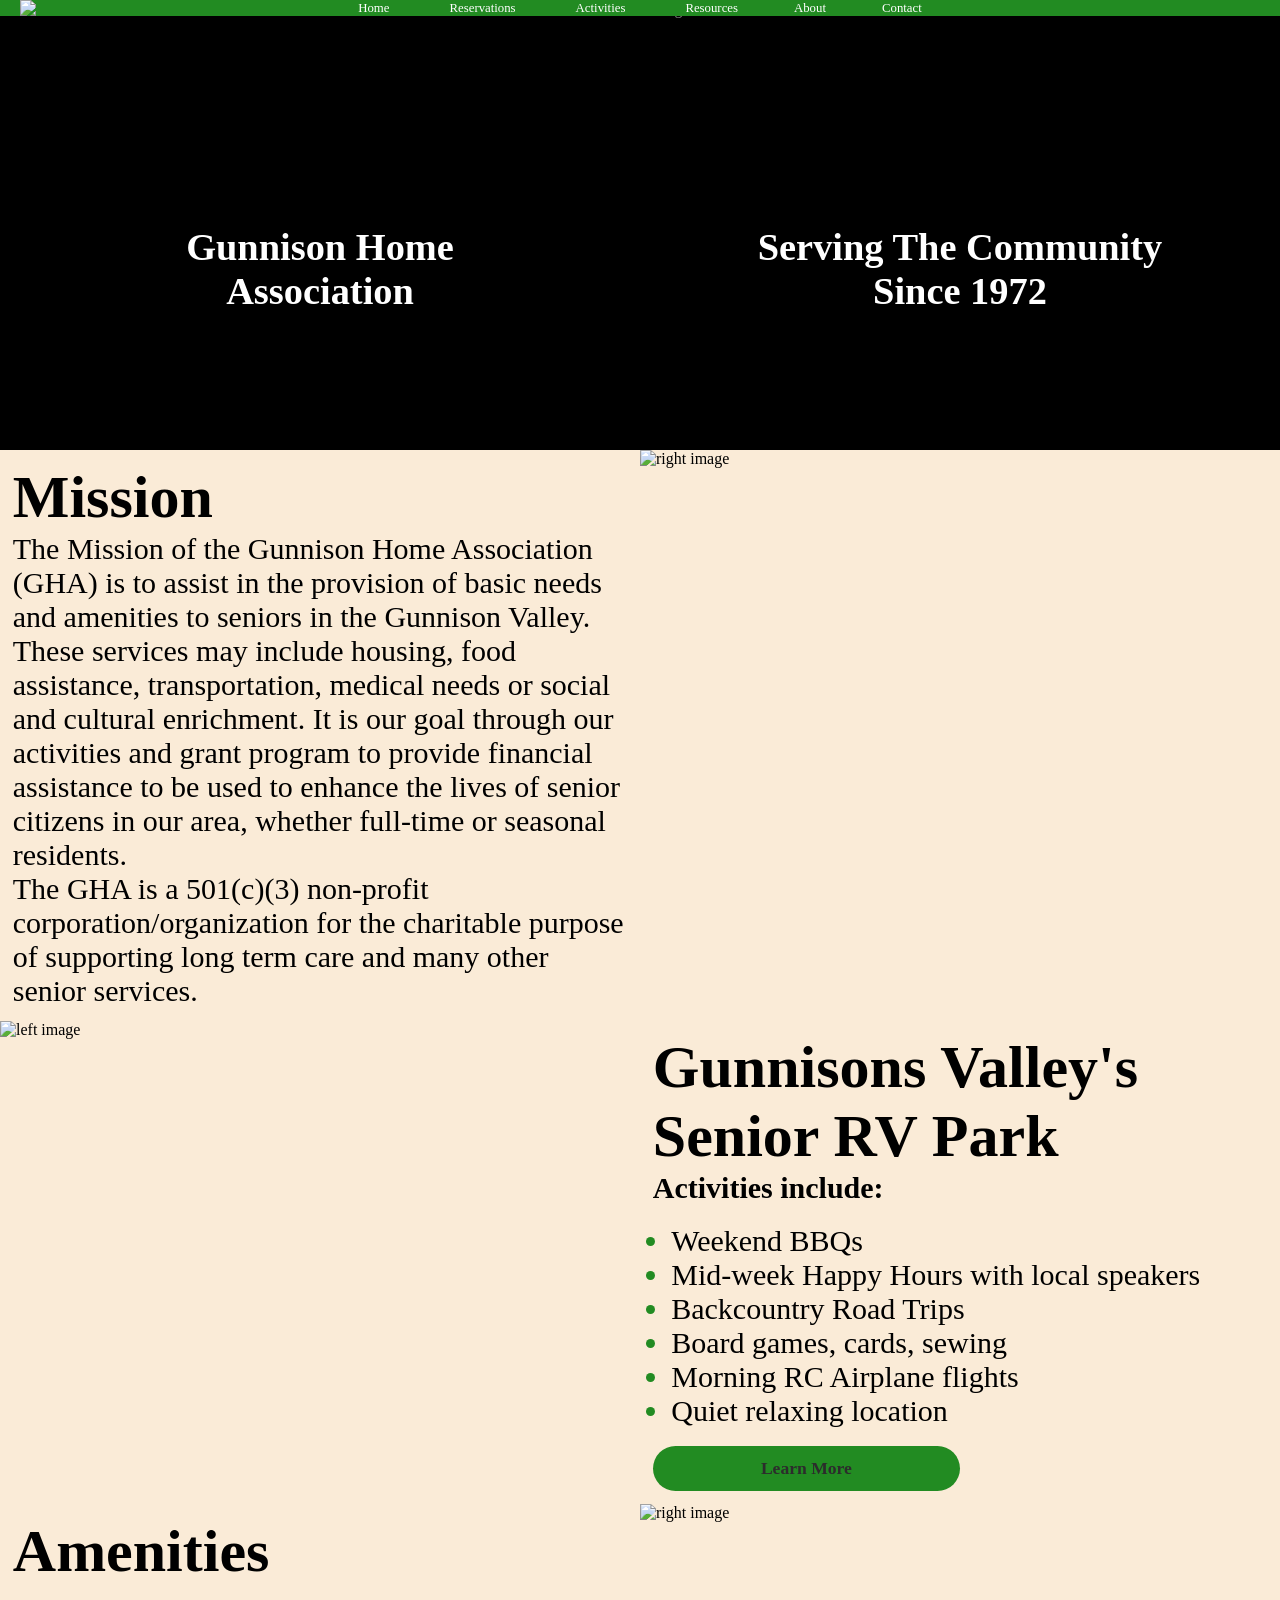
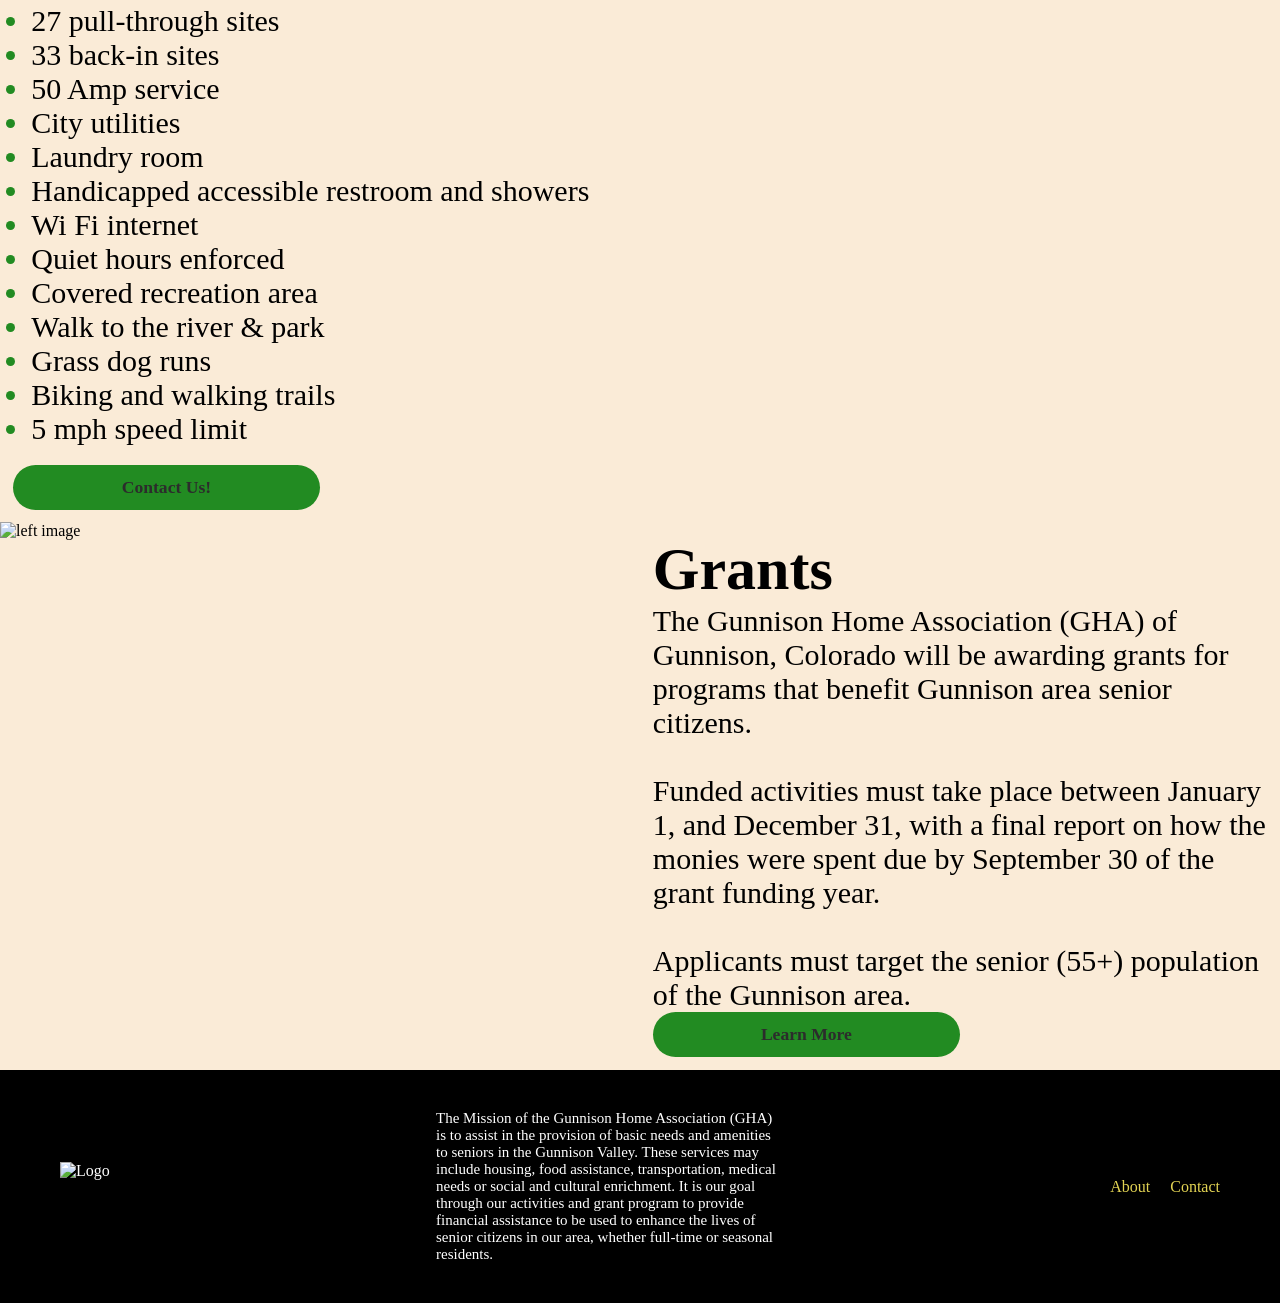
==== index.html @ cdab9be5 "Add files via upload" ====
<!DOCTYPE html>
<html lang="en">
<head>
  <meta charset="UTF-8" />
  <meta name="viewport" content="width=device-width, initial-scale=1.0" />
  <title>Gunnison Home Association</title>
  <link rel="stylesheet" href="homeStyle.css" />
  
</head>
<body>

  <nav class="navLinks">
    <div class="GHA_Logo"><img id="logo" src="homePhotos/ghaLogo.png"></div>
    
    <!-- Hamburger icon (mobile only) -->
    <button class="hamburger" onclick= toggleMenu()>&#9776;</button>

    <div class="center-links">
      <a href="index.html">Home</a>
      <a href="reservation.html">Reservations</a>
      <a href="activities.html">Activities</a>
      <a href="resources.html" class="active">Resources</a>
      <div class="dropdown">
        <button class="dropbtn">About
          <i class="fa fa-caret-down"></i> <!-- down arrow for drop down menu -->
        </button>
        <div class="dropdown-content">
          <a href="about.html">About Us</a>
          <a href="grants.html">Grants</a>
        </div>
      </div>
      <a href="contact.html">Contact</a>
    </div>

  </nav>
  
  <div class="HomeImage">
    <script src="script.js"></script>
    <img id="scrollImg" src="homePhotos/homepic2.jpg" alt="Home Image">
    <div class="top-left"><h1>Gunnison Home<br>Association</h1></div>
    <div class="top-right"><h1>Serving The Community<br>Since 1972</h1></div>

  </div>
  
  <div class="homeContentOne">
    <div class="homeText">
      <h1>Mission</h1>
      <p>The Mission of the Gunnison Home Association (GHA) is to assist in the provision of basic needs and amenities to seniors in the Gunnison Valley. These services may include housing, food assistance, transportation, medical needs or social and cultural enrichment. It is our goal through our activities and grant program to provide financial assistance to be used to enhance the lives of senior citizens in our area, whether full-time or seasonal residents.<br>
         The GHA is a 501(c)(3) non-profit corporation/organization for the charitable purpose of supporting long term care and many other senior services. 
      </p>
    </div>
    <div class="homeImageRight">
        <img src = "homePhotos/rightImage.jpg" alt="right image">
    </div>
  </div>

  <div class="homeContentTwo">
    <div class="homeImageLeft">
        <img src = "homePhotos/leftImage.jpg" alt="left image">
    </div>
    <div class="homeText">
      <h1>Gunnisons Valley's <br>Senior RV Park</h1>
      <b>Activities include:</b>
      <ul class = "activities">
          
          <li>Weekend BBQs</li>
          <li>Mid-week Happy Hours with local speakers</li>
          <li>Backcountry Road Trips</li>
          <li>Board games, cards, sewing</li>
          <li>Morning RC Airplane flights</li>
          <li>Quiet relaxing location</li>
        </ul>
        <a class = "standardButton" href="reservation.html">Learn More</a>
         
    </div>
  </div>

   <div class="homeContentThree">
      <div class="homeText">
        <h1>Amenities</h1>
        <ul class="amenities">
          <li>27 pull-through sites</li>
          <li>33 back-in sites</li>
          <li>50 Amp service</li>
          <li>City utilities</li>
          <li>Laundry room</li>
          <li>Handicapped accessible restroom and showers</li>
          <li>Wi Fi internet</li>
          <li>Quiet hours enforced</li>
          <li>Covered recreation area</li>
          <li>Walk to the river & park</li>
          <li>Grass dog runs</li>
          <li>Biking and walking trails</li>
          <li>5 mph speed limit</li>

        </ul>
        <a class = "standardButton" href="contact.html">Contact Us!</a>
      </div>
      <div class="homeImageRight">
          <img src = "homePhotos/officePhoto.JPG" alt="right image">
      </div>
    </div>
    

  <div class="homeContentFour">
    <div class="homeImageLeft">
        <img src = "homePhotos/leftImage.jpg" alt="left image">
    </div>
    <div class="homeText">
      <h1>Grants</h1>
      <p>The Gunnison Home Association (GHA) of Gunnison, Colorado will be awarding grants for programs 
        that benefit Gunnison area senior citizens.<br><br> Funded activities must take place between January 1, 
        and December 31, with a final report on how the monies were spent due by September 30 of the grant
        funding year.<br><br> Applicants must target the senior (55+) population of the Gunnison area.
      </p>
        <a class = "standardButton" href="grants.html">Learn More</a>   
    </div>
  </div>

  <!-- Footer Section -->
  <footer class="site-footer">
    <div class="footer-content">
      <div class="footer-logo">
        <img src="homePhotos/ghaLogo.png" alt="Logo" />
      </div>
      <div class="footer-text">
        <p>The Mission of the Gunnison Home Association (GHA) is to assist in the provision of basic needs and amenities to seniors in the Gunnison Valley. These services may include housing, food assistance, transportation, medical needs or social and cultural enrichment. It is our goal through our activities and grant program to provide financial assistance to be used to enhance the lives of senior citizens in our area, whether full-time or seasonal residents.
        </p>
      </div>
      <div class="footer-links">
        <a href="about.html">About</a>
        <a href="contact.html">Contact</a>

      </div>
    </div>
  </footer>

<script src="script.js"></script>
</body>
</html>
---- homeStyle.css ----
/* Reset */
* {
  box-sizing: border-box;
  margin: 0;
  padding: 0;
}

body {
  background-color:#FAEBD7;
  opacity: 0;
  transition: opacity 0.5s ease-in-out; /* Adjust duration and easing as needed */
}

body.fade-in {
    opacity: 1;
}

b,p,h1{
  color: #000;
  font-family:'Times New Roman';
}

html, body {
  max-width: 100%;
  overflow-x: hidden; 
  font-family: "Times New Roman";
}

/* === NAVIGATION ==== */
.navLinks {
  background-color: #228B22;
  position: fixed;
  top: 0;
  width: 100%;
  z-index: 1000;
  font-size: 1vw;
  display: flex;
  align-items: center;
  justify-content: space-between;
  padding: 0 20px;
}

.GHA_Logo #logo {
  width: 50px;
  height: auto;
  display: block;
}

/* Hamburger Button */
.hamburger {
  display: none;
  font-size: 30px;
  color: white;
  cursor: pointer;
  background: none;
  border: none;
  outline: none;
  transition: background-color 0.3s;
}

/* === Center nav links (desktop) ==== */
.center-links {
  position: absolute;
  left: 50%;
  transform: translateX(-50%);
  display: flex;
  gap: 20px;
}

.center-links a {
  color: #fff;
  padding: 14px 20px;
  text-decoration: none;
  transition: background-color 0.3s;
}

.center-links a:hover, button:hover {
  background-color: #78fa2c;
}

/* === Drop Down ===*/

/* The dropdown container */
.dropdown {
  float: left;
  overflow: hidden;
}

/* Dropdown button */
.dropdown .dropbtn {
  font-size: 1vw;
  border: none;
  outline: none;
  color: white;
  padding: 14px 16px;
  background-color: inherit;
  font-family: inherit; /* Important for vertical align on mobile phones */
  margin: 0; /* Important for vertical align on mobile phones */
}

.dropdown:hover .dropbtn {
  background-color: #78fa2c;
}

/* Dropdown content (hidden by default) */
.dropdown-content {
  display: none;
  position: absolute;
  background-color: #f9f9f9;
  min-width: 160px;
  box-shadow: 0px 8px 16px 0px rgba(0,0,0,0.2);
  z-index: 1;
}

/* Links inside the dropdown */
.dropdown-content a {
  float: none;
  color: black;
  padding: 12px 16px;
  text-decoration: none;
  display: block;
  text-align: left;
}

/* Add a grey background color to dropdown links on hover */
.dropdown-content a:hover {
  background-color: #ddd;
}

/* Show the dropdown menu on hover */
.dropdown:hover .dropdown-content {
  display: block;
}

.standardButton {
  display: inline-block;
  padding: 12px 25px;
  background-color:#228B22;
  color: #2c2c2c;
  font-weight: bold;
  border-radius: 30px;
  text-decoration: none;
  font-size: 1.1rem;
  transition: all 0.3s ease;
  text-align: center;
  width: 50%;
}

.standardButton:hover {
  background-color:#78fa2c;
  transform: scale(1.05);
}

/* ======= MOBILE NAV MENU ======= */
@media (max-width: 768px) {
  .navLinks {
    flex-direction: row;
    justify-content: space-between;
    align-items: center;
  }

  .center-links {
    display: none;
    flex-direction: column;
    align-items: center;
    position: static;
    transform: none;
    width: 100%;
    background-color: #228B22;
    padding: 10px 0;
  }

  .center-links.show {
    display: flex;
  }

  .center-links a {
    padding: 10px;
    width: 100%;
    text-align: center;
    font-size: 3vw;
  }

  .hamburger {
    display: block;
  }

  .dropdown .dropbtn {
    font-size: clamp(14px, 3.5vw, 20px);
    color: white;
    background-color: inherit;
    border: none;
    outline: none;
    font-family: inherit;
  }

}

/* === HOME IMAGE === */
#scrollImage,
.HomeImage {
  width: 100%;   
  height: auto;
  display: block;
}

#scrollImg.hidden {
  opacity: 0;
  pointer-events: none;
}

.HomeImage {
  height: 50vh;
  overflow: hidden;
  margin-top: 0;
  text-align: center;
  color: #fff;
  background: black;
  position: relative;
}

.HomeImage img {
  opacity: 0.5;
  width: 100%;   
  height: 100%;
  object-fit: cover;
  display: block;
}

/* === Overlay text === */
.top-left {
  position: absolute;
  top: 50%;
  left: 5%;
  width: 40%;
}

.top-right {
  position: absolute;
  top: 50%;
  right: 5%;
  width: 40%;
}
/* Mobile View */
/* @media (max-width: 768px) {
  .top-left h1, .top-right h1 {
    font-size: 25px;
  }
    
} */

.top-left h1, .top-right h1 {
    font-size: 3vw;
    color: white;

}


/* === HOME CONTENT === */
.homeContentOne, .homeContentTwo, .homeContentThree, .homeContentFour {
  display: flex;
  flex-wrap: wrap; 
  align-items: stretch;
}

.homeText {
  padding: 1%;
  color: rgb(0, 0, 0);
  font-size: 30px;
  flex: 1 1 50%; 
  display: flex;
  flex-direction: column;
}

.homeText ul {
  padding: 3%;
  
}

@media(max-width: 768px){

  .homeText {
    padding: 5%;
    font-size: 25px;
    flex: 1 1 50%; 
    display: flex;
    flex-direction: column;
  }

}

@media (max-width: 768px) {
  .homeContentOne,
  .homeContentTwo,
  .homeContentThree,
  .homeContentFour {
    flex-direction: column;
  }

  .homeImageLeft,
  .homeImageRight,
  .homeText {
    flex: 1 1 100%;
  }
}

.homeImageRight, .homeImageLeft {
  flex: 1 1 50%;
  height: 100%;
}

.homeImageRight img,
.homeImageLeft img {
  width: 100%;
  height: auto;
  object-fit: cover;
  display: block;
}

.activities ul li {
  text-align: center;
  
}
li::marker{
  color: #228B22;
}
@media (max-width: 768px) {
  .activities {
    margin: 10px;
    font-size: 25px;
    width: fit-content;

  }
    
}

@media(max-width: 768px){

  .amenities {
    margin: 10px;
    font-size: 25px;
    width: fit-content;
    
  }
}
/* === Footer Styling === */
.site-footer {
  background-color: #000;
  color: #fff;
  padding: 40px 60px;
}

.footer-content {
  max-width: 100%;
  margin: 1 auto;
  display: flex;
  justify-content: space-between;
  align-items: center;
  flex-wrap: wrap;
}

.footer-logo img {
  height: 50px;
  width: auto;
  float: left;
}

.footer-text {
  font-size: 15px;
  width: 30%;
  float: left;
}

.footer-links {
  display: flex;
  text-align: center;
  gap: 20px;
}

.footer-links a {
  color: #fff;
  text-decoration: none;
  transition: color 0.3s;
  color: #e2d353;
}

.footer-links a:hover {
  color: #aaa;
}

.footer-text p{
  color: #fff;
}

/* === Footer Mobile === */
@media (max-width: 768px) {
  .footer-content {
    flex-direction: column;
    text-align: center;
  }

  .footer-text{
    font-size: 15px;
    width: 70%;
    float: left;
  }

  .footer-links {
    margin-top: 20px;
    flex-direction: column;
    gap: 10px;
  }
}
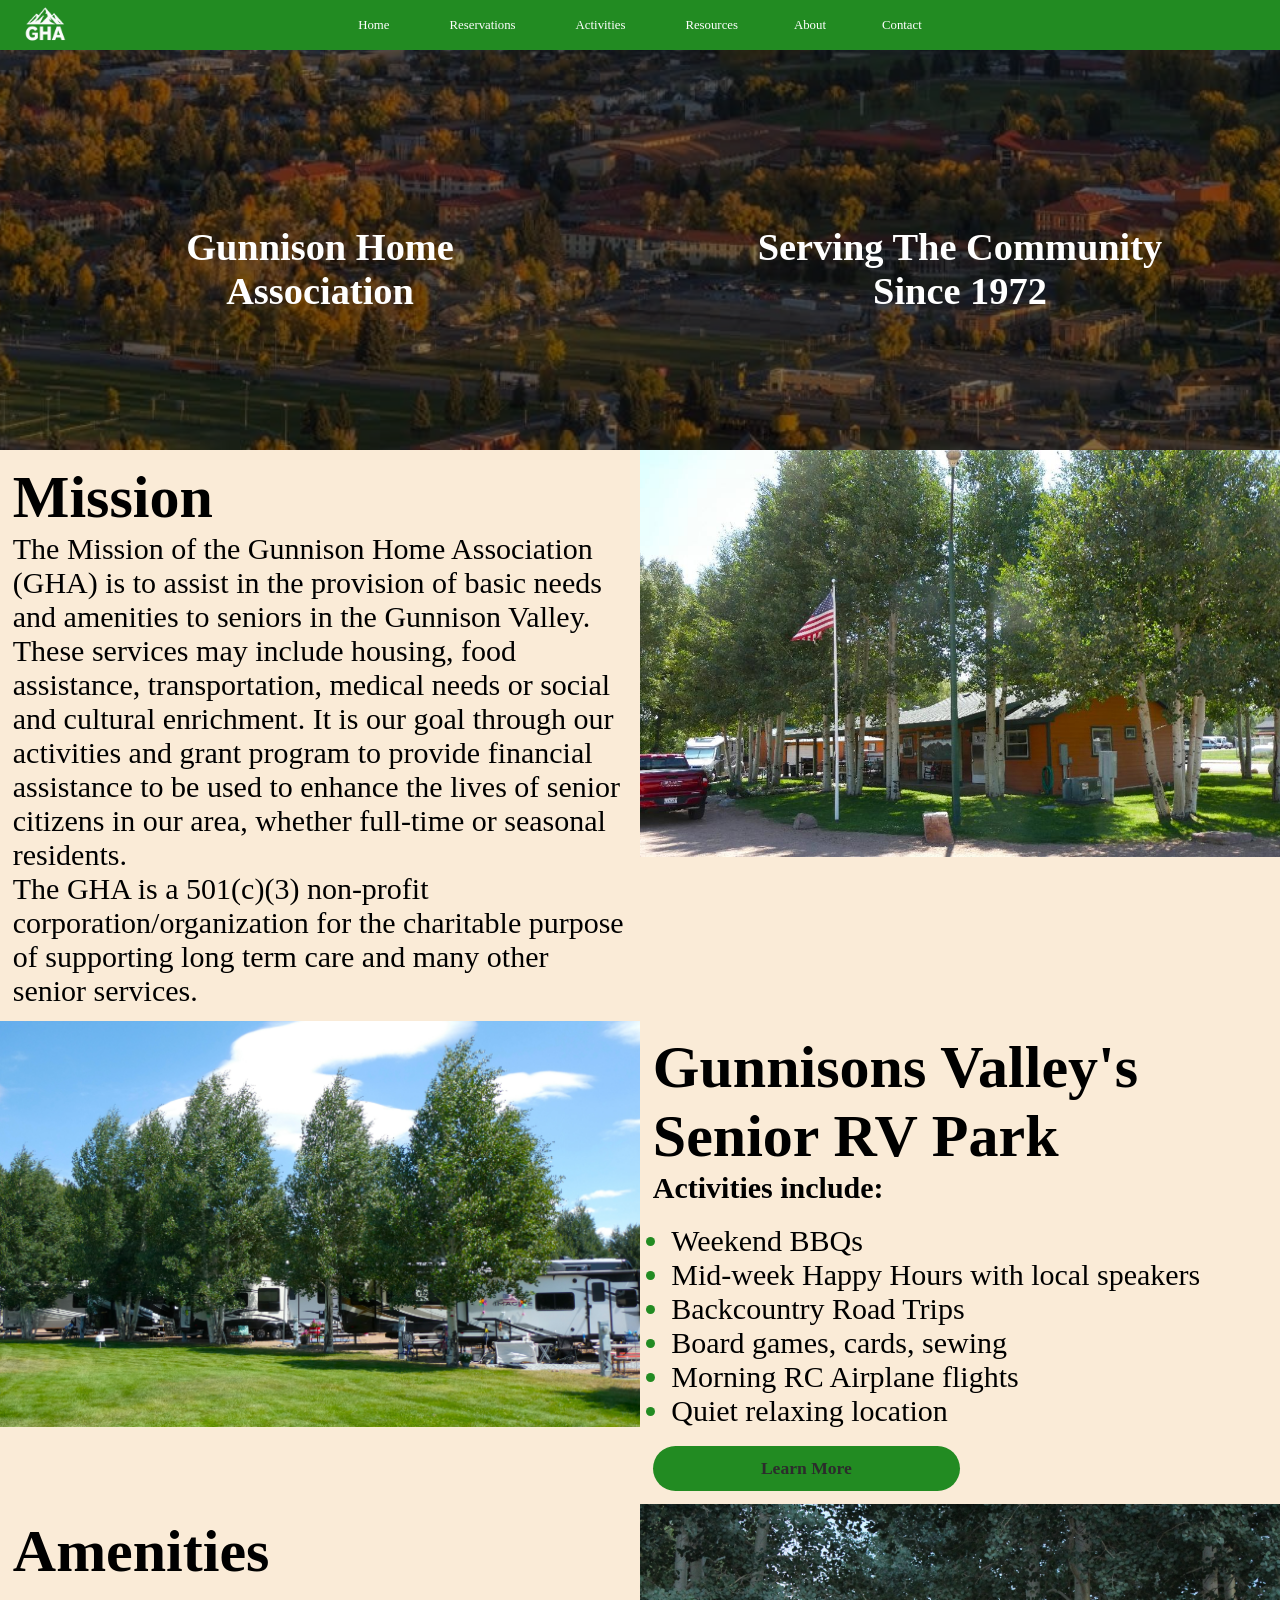
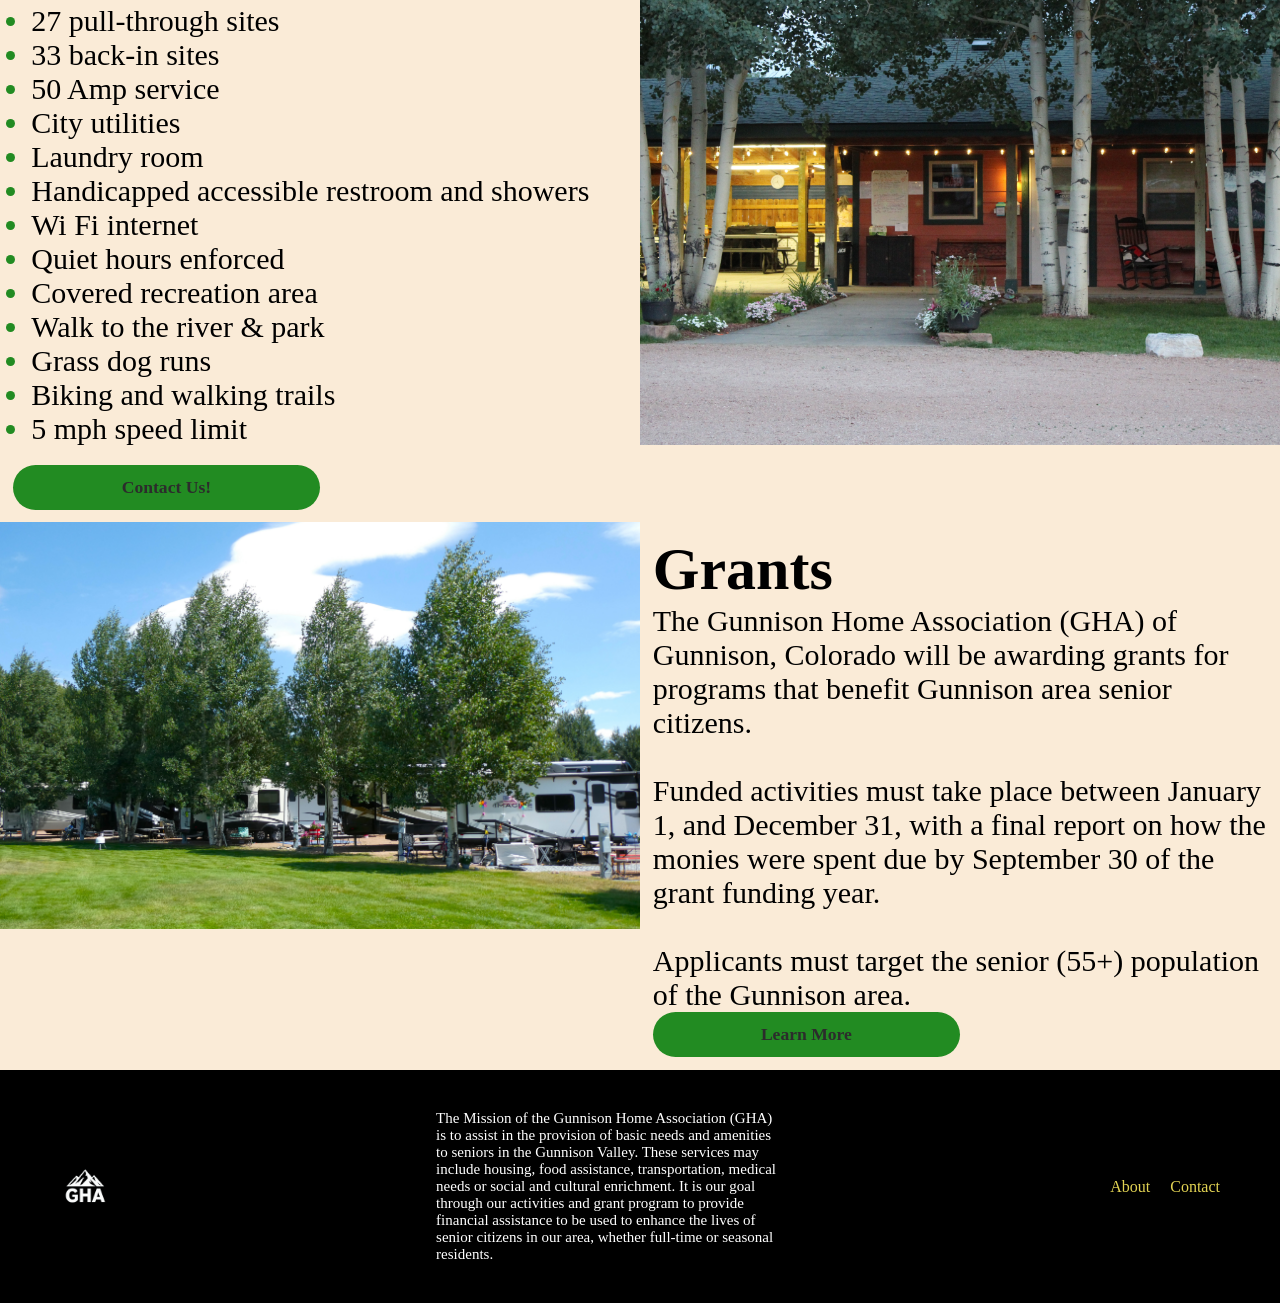
==== commit 14a917af: "Included Favicon Image" ====
--- a/index.html
+++ b/index.html
@@ -5,6 +5,7 @@
   <meta name="viewport" content="width=device-width, initial-scale=1.0" />
   <title>Gunnison Home Association</title>
   <link rel="stylesheet" href="homeStyle.css" />
+  <link rel="icon" href="homePhotos/ghaLogo.png">
   
 </head>
 <body>
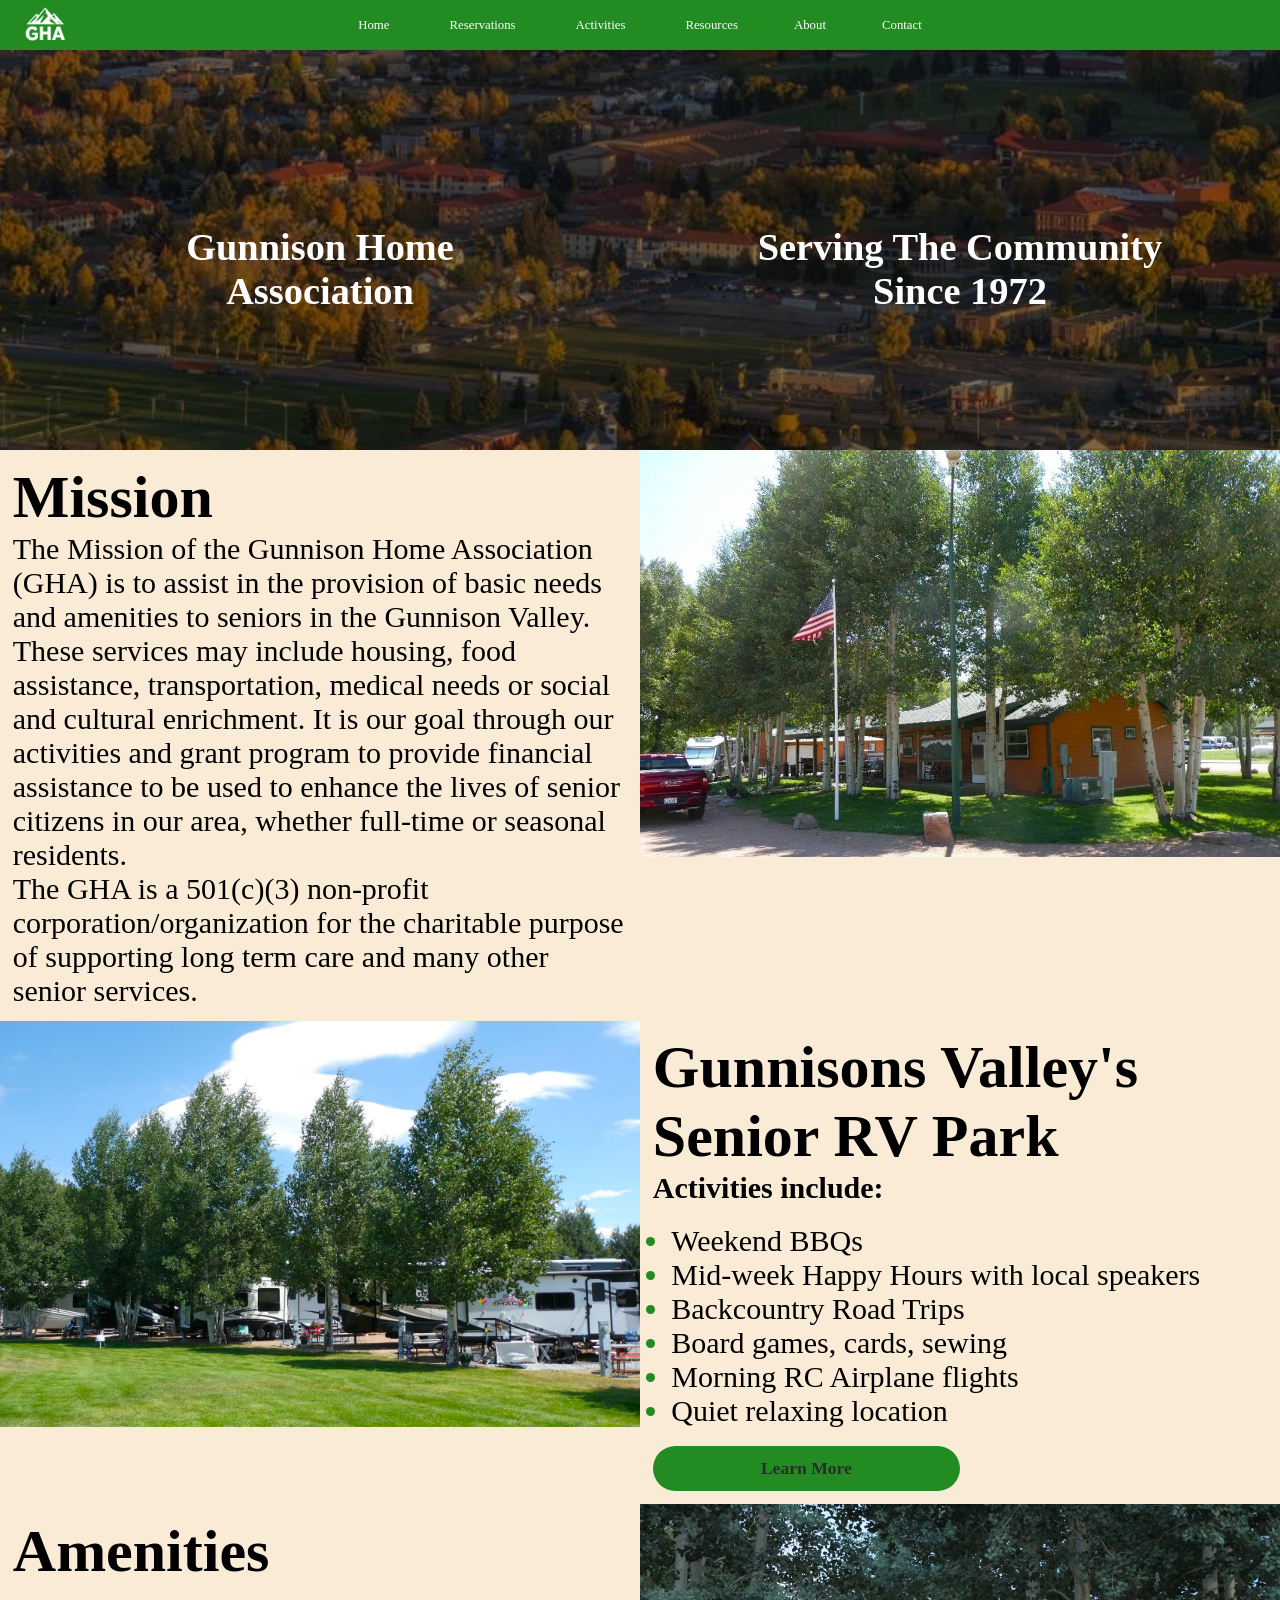
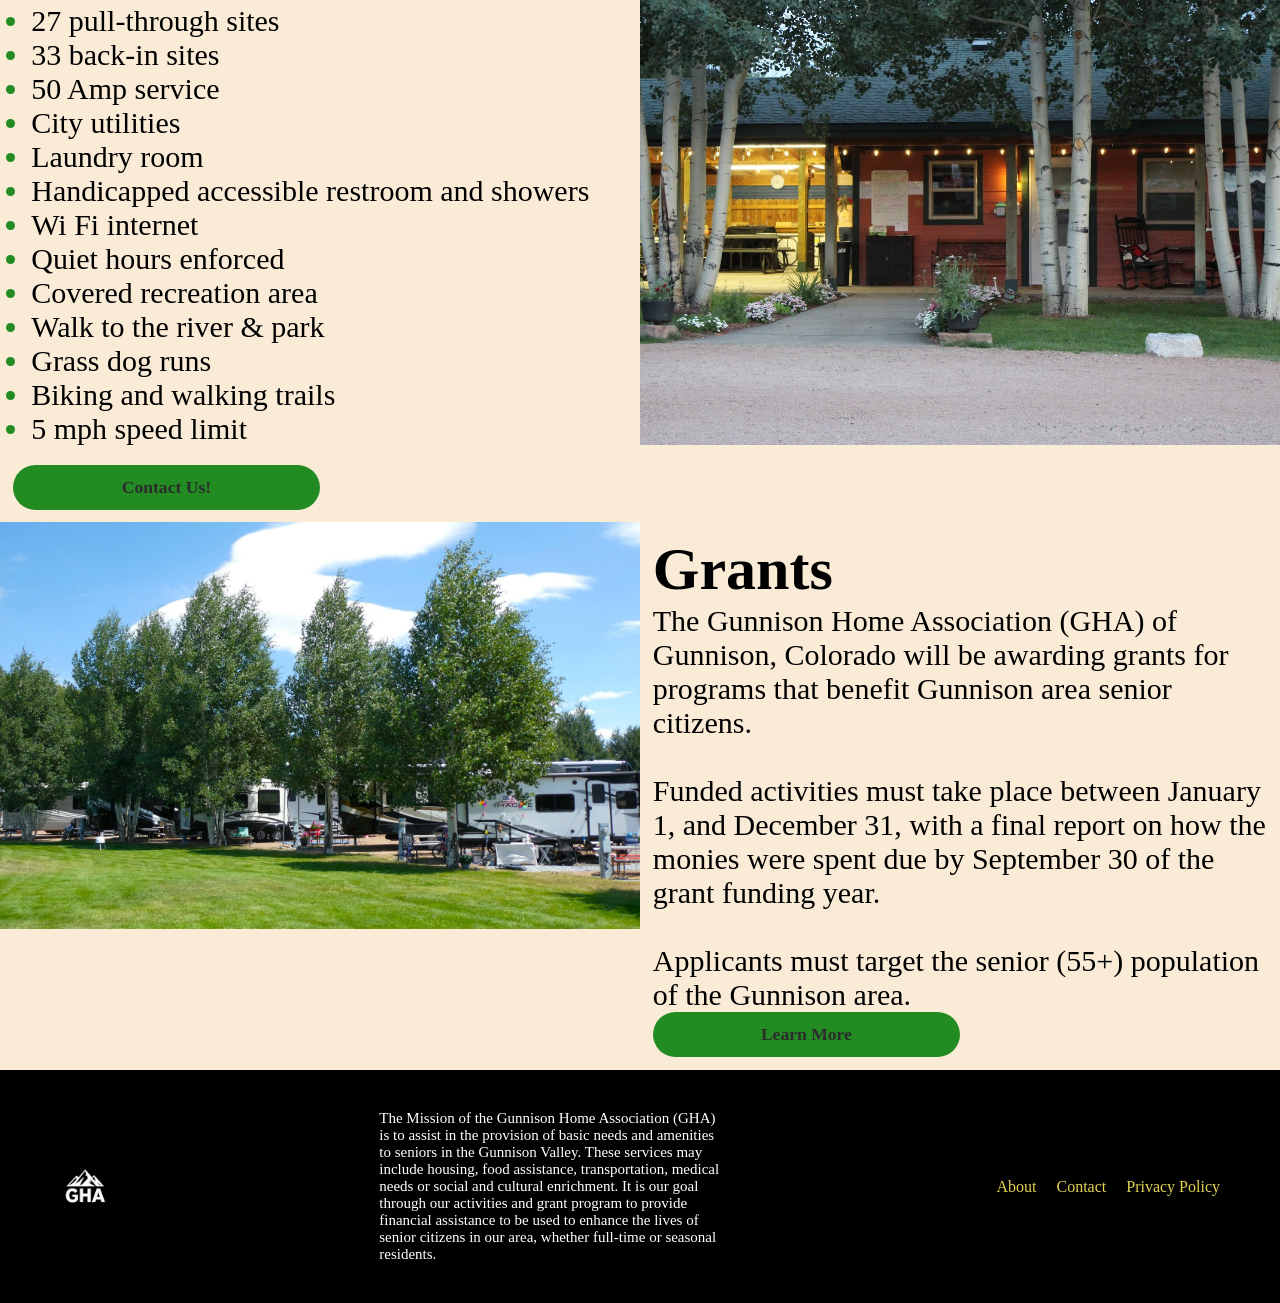
==== commit 8045090c: "Privacy Policy update" ====
--- a/index.html
+++ b/index.html
@@ -131,7 +131,7 @@
       <div class="footer-links">
         <a href="about.html">About</a>
         <a href="contact.html">Contact</a>
-
+        <a href="privacypolicy.html">Privacy Policy</a>
       </div>
     </div>
   </footer>
